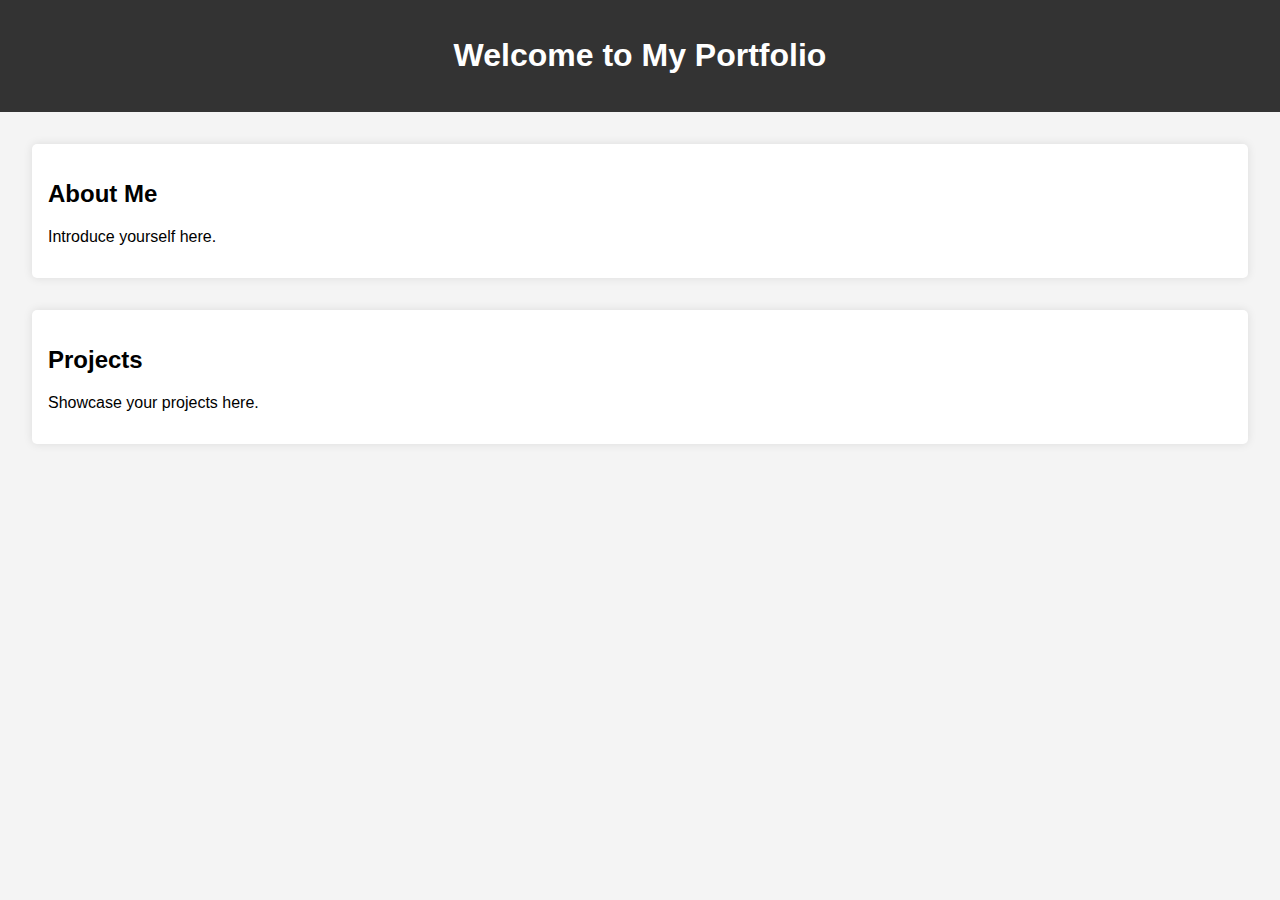
==== Index.html @ 596ab60d "Test1" ====
<!DOCTYPE html>
<html lang="en">
<head>
    <meta charset="UTF-8">
    <meta name="viewport" content="width=device-width, initial-scale=1.0">
    <title>My Portfolio</title>
    <link rel="stylesheet" href="styles.css"> 
</head>
<body>
    <header>
        <h1>Welcome to My Portfolio</h1>
    </header>
    <section>
        <h2>About Me</h2>
        <p>Introduce yourself here.</p>
    </section>
    <section>
        <h2>Projects</h2>
        <p>Showcase your projects here.</p>
    </section>
</body>
</html>
---- styles.css ----
body {
    font-family: Arial, sans-serif;
    margin: 0;
    padding: 0;
    background-color: #f4f4f4;
}

header {
    background-color: #333;
    color: white;
    text-align: center;
    padding: 1em 0;
}

section {
    margin: 2em;
    padding: 1em;
    background-color: white;
    border-radius: 5px;
    box-shadow: 0 0 10px rgba(0, 0, 0, 0.1);
}
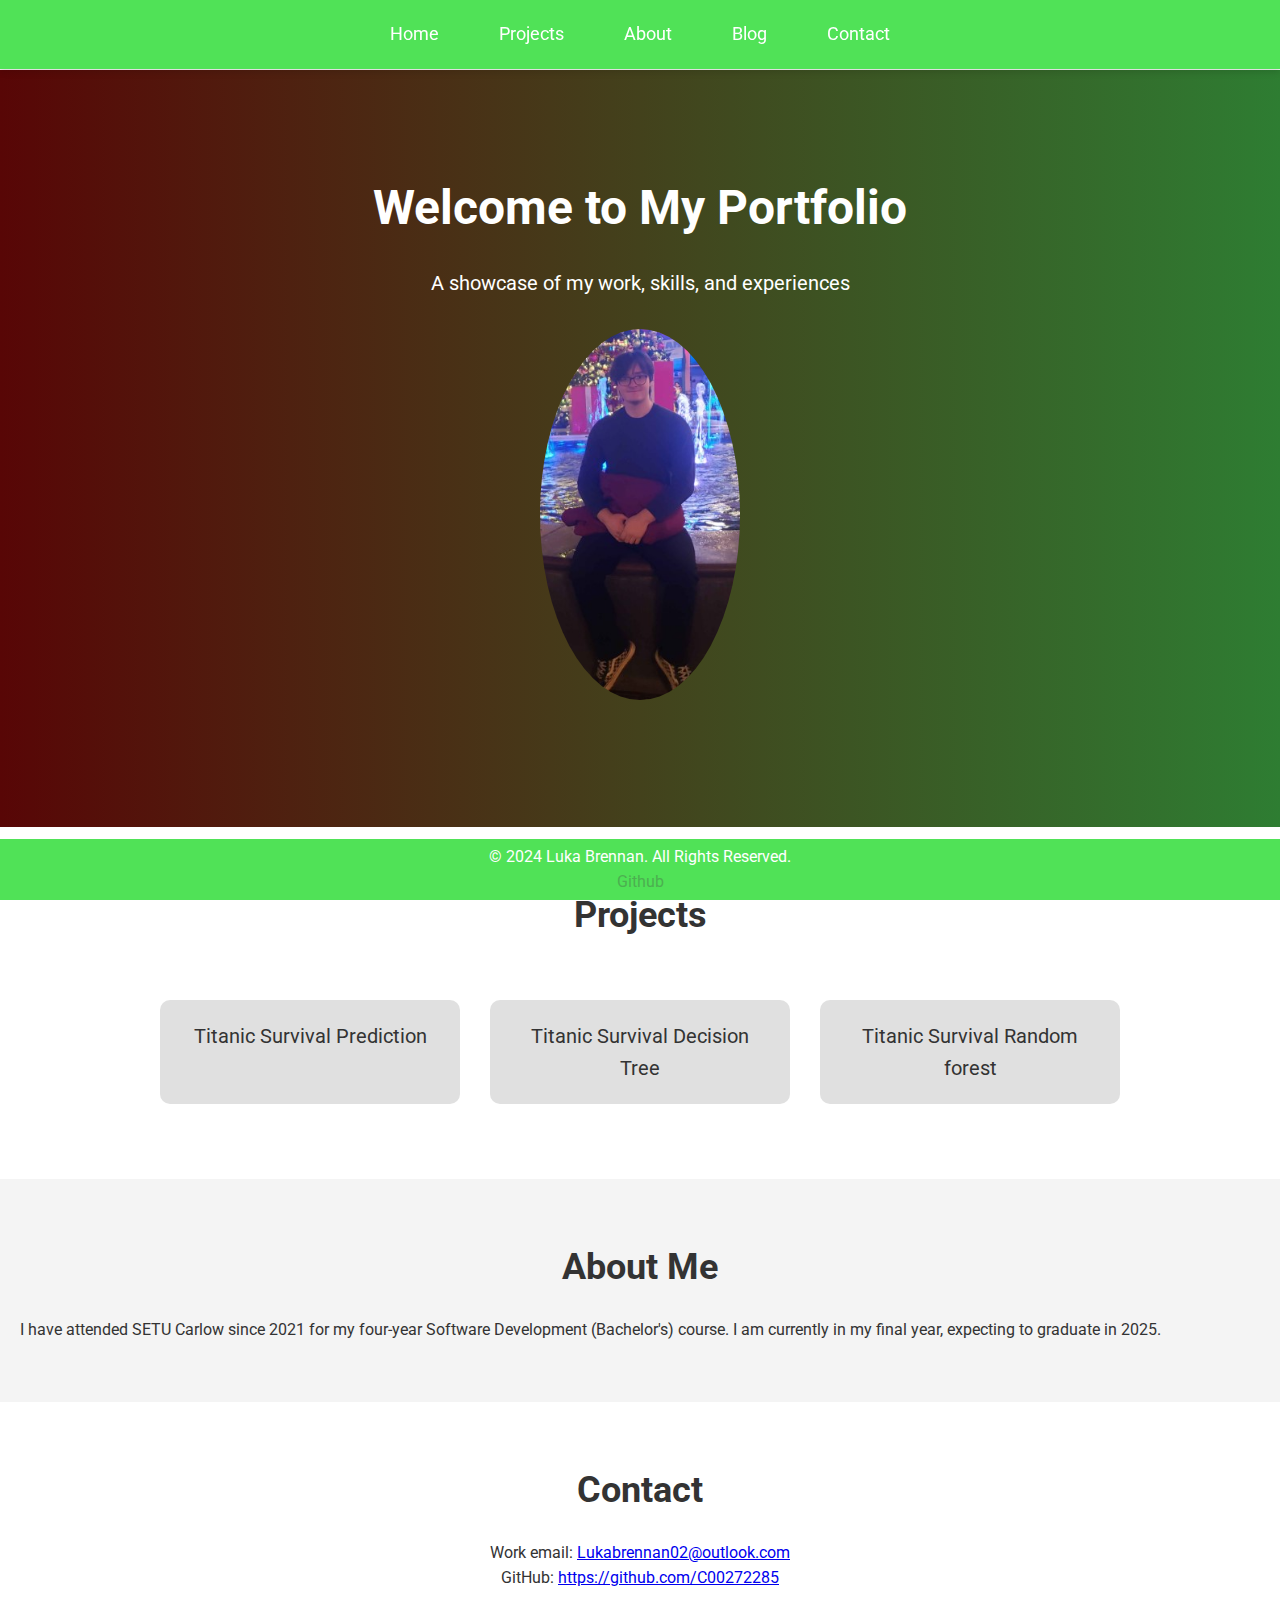
==== commit 9e1f941c: "fix" ====
--- a/Index.html
+++ b/Index.html
@@ -3,20 +3,65 @@
 <head>
     <meta charset="UTF-8">
     <meta name="viewport" content="width=device-width, initial-scale=1.0">
-    <title>My Portfolio</title>
-    <link rel="stylesheet" href="styles.css"> 
+    <title>Luka Brennan</title>
+    <link href="https://fonts.googleapis.com/css2?family=Roboto:wght@400;700&display=swap" rel="stylesheet">
+    <link rel="stylesheet" href="Style.css">
 </head>
 <body>
+
     <header>
-        <h1>Welcome to My Portfolio</h1>
+        <nav>
+            <ul>
+                <li><a href="#home" class="nav-link">Home</a></li>
+                <li><a href="#projects" class="nav-link">Projects</a></li>
+                <li><a href="#about" class="nav-link">About</a></li>
+                <li><a href="#blog" class="nav-link">Blog</a></li>
+                <li><a href="#contact" class="nav-link">Contact</a></li>
+            </ul>
+        </nav>
     </header>
-    <section>
+
+    <section id="home" class="hero">
+        <div class="container">
+            <h1>Welcome to My Portfolio</h1>
+            <p>A showcase of my work, skills, and experiences</p>
+            <img src="Portfolio-image.jpg" alt="Profile image of Luka Brennan" class="profile-img">
+        </div>
+    </section>
+
+    <section id="projects" class="projects">
+        <h2>Projects</h2>
+        <div class="project-grid">
+
+            <div class="project-card">
+                <a href="Titanic.html">Titanic Survival Prediction</a>
+            </div>
+
+            <div class="project-card">
+                <a href="DecisionTrees.html">Titanic Survival Decision Tree</a>
+            </div>
+
+            <div class="project-card">
+                <a href="RandomForest.html">Titanic Survival Random forest</a>
+            </div>
+        </div>
+    </section>
+
+    <section id="about" class="about">
         <h2>About Me</h2>
-        <p>Introduce yourself here.</p>
+        <p>I have attended SETU Carlow since 2021 for my four-year Software Development (Bachelor's) course. I am currently in my final year, expecting to graduate in 2025.</p>
     </section>
-    <section>
-        <h2>Projects</h2>
-        <p>Showcase your projects here.</p>
+
+    <section id="contact" class="contact">
+        <h2>Contact</h2>
+        <p>Work email: <a href="mailto:Lukabrennan02@outlook.com">Lukabrennan02@outlook.com</a></p>
+        <p>GitHub: <a href="https://github.com/C00272285">https://github.com/C00272285</a></p>
     </section>
+
+    <footer>
+        &copy; 2024 Luka Brennan. All Rights Reserved.
+        <p><a href="https://github.com/LukaBrennan">Github</a></p>
+    </footer>
+
 </body>
-</html>+</html>
--- a/Style.css
+++ b/Style.css
@@ -0,0 +1,163 @@
+* {
+    margin: 0;
+    padding: 0;
+    box-sizing: border-box;
+}
+
+body {
+    font-family: 'Roboto', sans-serif;
+    background-color: #f4f4f4;
+    color: #333;
+    line-height: 1.6;
+    padding-top: 70px;
+}
+
+header {
+    position: fixed;
+    top: 0;
+    width: 100%;
+    background-color: #50e257;
+    color: #fff;
+    padding: 20px;
+    z-index: 1000;
+    box-shadow: 0 4px 6px rgba(0, 0, 0, 0.1);
+}
+
+header nav ul {
+    list-style: none;
+    display: flex;
+    justify-content: center;
+    align-items: center;
+}
+
+header nav ul li {
+    margin: 0 15px;
+}
+
+header nav ul li a {
+    color: white;
+    text-decoration: none;
+    font-size: 18px;
+    padding: 10px 15px;
+}
+
+header nav ul li a:hover {
+    background-color: #218838;
+    border-radius: 5px;
+}
+
+.hero {
+    background-image: linear-gradient(to right, #580606, #2E7D32);
+    color: white;
+    text-align: center;
+    padding: 100px 20px;
+}
+
+.hero h1 {
+    font-size: 48px;
+    margin-bottom: 20px;
+}
+
+.hero p {
+    font-size: 20px;
+    margin-bottom: 30px;
+}
+
+.hero .profile-img {
+    border-radius: 50%;
+    width: 200px;
+    margin-bottom: 20px;
+}
+
+.hero .btn {
+    padding: 12px 25px;
+    background-color: #28a745;
+    color: white;
+    border: none;
+    border-radius: 5px;
+    cursor: pointer;
+    font-size: 18px;
+    text-decoration: none;
+}
+
+.hero .btn:hover {
+    background-color: #218838;
+}
+
+.projects {
+    background-color: #fff;
+    padding: 60px 20px;
+}
+
+.projects h2 {
+    text-align: center;
+    font-size: 36px;
+    margin-bottom: 40px;
+}
+
+.project-grid {
+    display: flex;
+    flex-wrap: wrap;
+    justify-content: center;
+}
+
+.project-card {
+    background-color: #e0e0e0;
+    padding: 20px;
+    margin: 15px;
+    width: 300px;
+    text-align: center;
+    border-radius: 10px;
+    transition: transform 0.3s;
+}
+
+.project-card:hover {
+    transform: scale(1.05);
+}
+
+.project-card a {
+    text-decoration: none;
+    color: #333;
+    font-size: 20px;
+}
+
+.about {
+    background-color: #f4f4f4;
+    padding: 60px 20px;
+}
+
+.about h2 {
+    text-align: center;
+    font-size: 36px;
+    margin-bottom: 20px;
+}
+
+.contact {
+    background-color: #fff;
+    padding: 60px 20px;
+    text-align: center;
+}
+
+.contact h2 {
+    font-size: 36px;
+    margin-bottom: 20px;
+}
+
+footer {
+    background-color: #50e257;
+    color: white;
+    text-align: center;
+    padding: 5px;
+    position: fixed;
+    width: 100%;
+    bottom: 0;
+}
+
+footer a {
+    color: #4CAF50;
+    text-decoration: none;
+}
+
+footer a:hover {
+    text-decoration: underline;
+}
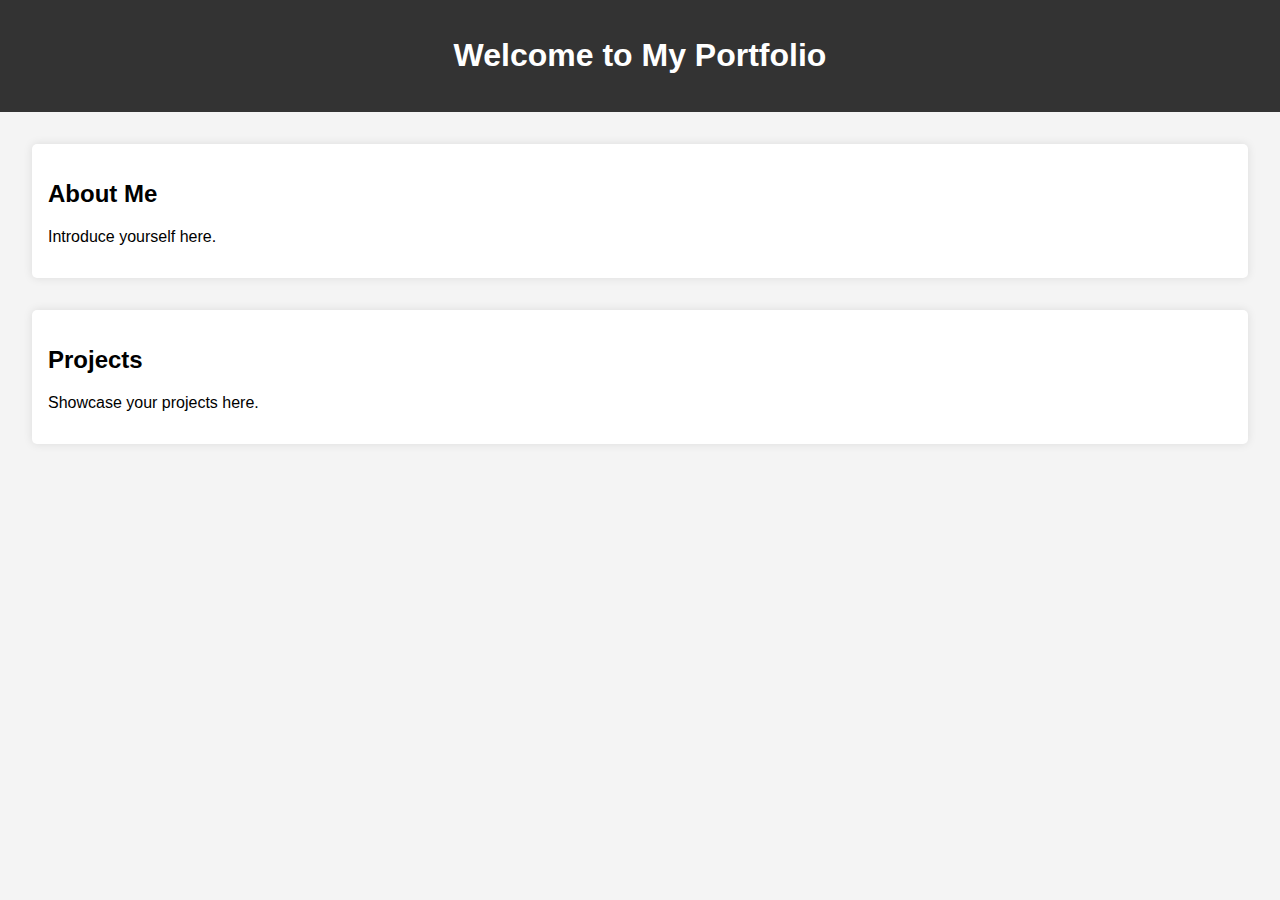
==== commit 7035aaf0: "fixing" ====
--- a/Index.html
+++ b/Index.html
@@ -3,65 +3,20 @@
 <head>
     <meta charset="UTF-8">
     <meta name="viewport" content="width=device-width, initial-scale=1.0">
-    <title>Luka Brennan</title>
-    <link href="https://fonts.googleapis.com/css2?family=Roboto:wght@400;700&display=swap" rel="stylesheet">
-    <link rel="stylesheet" href="Style.css">
+    <title>My Portfolio</title>
+    <link rel="stylesheet" href="styles.css"> 
 </head>
 <body>
-
     <header>
-        <nav>
-            <ul>
-                <li><a href="#home" class="nav-link">Home</a></li>
-                <li><a href="#projects" class="nav-link">Projects</a></li>
-                <li><a href="#about" class="nav-link">About</a></li>
-                <li><a href="#blog" class="nav-link">Blog</a></li>
-                <li><a href="#contact" class="nav-link">Contact</a></li>
-            </ul>
-        </nav>
+        <h1>Welcome to My Portfolio</h1>
     </header>
-
-    <section id="home" class="hero">
-        <div class="container">
-            <h1>Welcome to My Portfolio</h1>
-            <p>A showcase of my work, skills, and experiences</p>
-            <img src="Portfolio-image.jpg" alt="Profile image of Luka Brennan" class="profile-img">
-        </div>
+    <section>
+        <h2>About Me</h2>
+        <p>Introduce yourself here.</p>
     </section>
-
-    <section id="projects" class="projects">
+    <section>
         <h2>Projects</h2>
-        <div class="project-grid">
-
-            <div class="project-card">
-                <a href="Titanic.html">Titanic Survival Prediction</a>
-            </div>
-
-            <div class="project-card">
-                <a href="DecisionTrees.html">Titanic Survival Decision Tree</a>
-            </div>
-
-            <div class="project-card">
-                <a href="RandomForest.html">Titanic Survival Random forest</a>
-            </div>
-        </div>
+        <p>Showcase your projects here.</p>
     </section>
-
-    <section id="about" class="about">
-        <h2>About Me</h2>
-        <p>I have attended SETU Carlow since 2021 for my four-year Software Development (Bachelor's) course. I am currently in my final year, expecting to graduate in 2025.</p>
-    </section>
-
-    <section id="contact" class="contact">
-        <h2>Contact</h2>
-        <p>Work email: <a href="mailto:Lukabrennan02@outlook.com">Lukabrennan02@outlook.com</a></p>
-        <p>GitHub: <a href="https://github.com/C00272285">https://github.com/C00272285</a></p>
-    </section>
-
-    <footer>
-        &copy; 2024 Luka Brennan. All Rights Reserved.
-        <p><a href="https://github.com/LukaBrennan">Github</a></p>
-    </footer>
-
 </body>
-</html>
+</html>--- a/styles.css
+++ b/styles.css
@@ -0,0 +1,21 @@
+body {
+    font-family: Arial, sans-serif;
+    margin: 0;
+    padding: 0;
+    background-color: #f4f4f4;
+}
+
+header {
+    background-color: #333;
+    color: white;
+    text-align: center;
+    padding: 1em 0;
+}
+
+section {
+    margin: 2em;
+    padding: 1em;
+    background-color: white;
+    border-radius: 5px;
+    box-shadow: 0 0 10px rgba(0, 0, 0, 0.1);
+}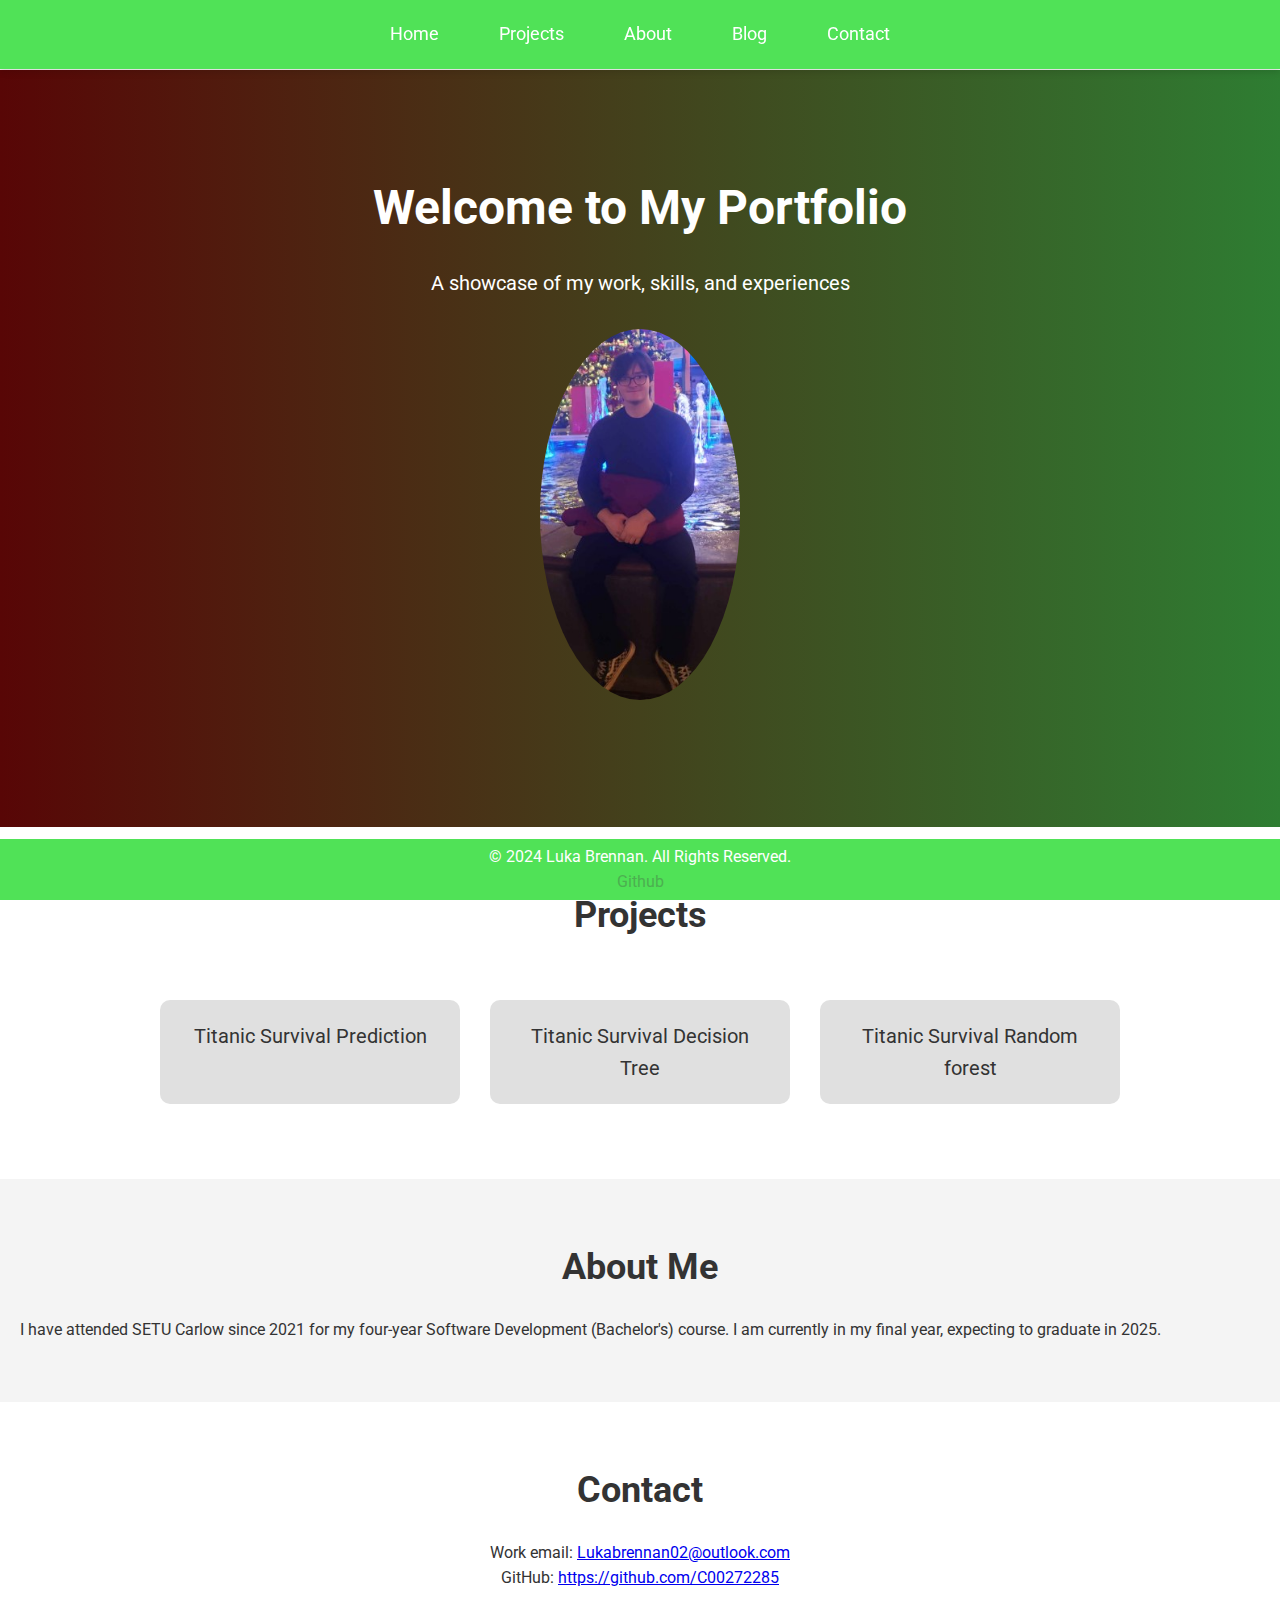
==== commit a2ca7b11: "fix?" ====
--- a/Index.html
+++ b/Index.html
@@ -3,20 +3,65 @@
 <head>
     <meta charset="UTF-8">
     <meta name="viewport" content="width=device-width, initial-scale=1.0">
-    <title>My Portfolio</title>
-    <link rel="stylesheet" href="styles.css"> 
+    <title>Luka Brennan</title>
+    <link href="https://fonts.googleapis.com/css2?family=Roboto:wght@400;700&display=swap" rel="stylesheet">
+    <link rel="stylesheet" href="Style.css">
 </head>
 <body>
+
     <header>
-        <h1>Welcome to My Portfolio</h1>
+        <nav>
+            <ul>
+                <li><a href="#home" class="nav-link">Home</a></li>
+                <li><a href="#projects" class="nav-link">Projects</a></li>
+                <li><a href="#about" class="nav-link">About</a></li>
+                <li><a href="#blog" class="nav-link">Blog</a></li>
+                <li><a href="#contact" class="nav-link">Contact</a></li>
+            </ul>
+        </nav>
     </header>
-    <section>
+
+    <section id="home" class="hero">
+        <div class="container">
+            <h1>Welcome to My Portfolio</h1>
+            <p>A showcase of my work, skills, and experiences</p>
+            <img src="Portfolio-image.jpg" alt="Profile image of Luka Brennan" class="profile-img">
+        </div>
+    </section>
+
+    <section id="projects" class="projects">
+        <h2>Projects</h2>
+        <div class="project-grid">
+
+            <div class="project-card">
+                <a href="Titanic.html">Titanic Survival Prediction</a>
+            </div>
+
+            <div class="project-card">
+                <a href="DecisionTrees.html">Titanic Survival Decision Tree</a>
+            </div>
+
+            <div class="project-card">
+                <a href="RandomForest.html">Titanic Survival Random forest</a>
+            </div>
+        </div>
+    </section>
+
+    <section id="about" class="about">
         <h2>About Me</h2>
-        <p>Introduce yourself here.</p>
+        <p>I have attended SETU Carlow since 2021 for my four-year Software Development (Bachelor's) course. I am currently in my final year, expecting to graduate in 2025.</p>
     </section>
-    <section>
-        <h2>Projects</h2>
-        <p>Showcase your projects here.</p>
+
+    <section id="contact" class="contact">
+        <h2>Contact</h2>
+        <p>Work email: <a href="mailto:Lukabrennan02@outlook.com">Lukabrennan02@outlook.com</a></p>
+        <p>GitHub: <a href="https://github.com/C00272285">https://github.com/C00272285</a></p>
     </section>
+
+    <footer>
+        &copy; 2024 Luka Brennan. All Rights Reserved.
+        <p><a href="https://github.com/LukaBrennan">Github</a></p>
+    </footer>
+
 </body>
-</html>+</html>
--- a/Style.css
+++ b/Style.css
@@ -0,0 +1,163 @@
+* {
+    margin: 0;
+    padding: 0;
+    box-sizing: border-box;
+}
+
+body {
+    font-family: 'Roboto', sans-serif;
+    background-color: #f4f4f4;
+    color: #333;
+    line-height: 1.6;
+    padding-top: 70px;
+}
+
+header {
+    position: fixed;
+    top: 0;
+    width: 100%;
+    background-color: #50e257;
+    color: #fff;
+    padding: 20px;
+    z-index: 1000;
+    box-shadow: 0 4px 6px rgba(0, 0, 0, 0.1);
+}
+
+header nav ul {
+    list-style: none;
+    display: flex;
+    justify-content: center;
+    align-items: center;
+}
+
+header nav ul li {
+    margin: 0 15px;
+}
+
+header nav ul li a {
+    color: white;
+    text-decoration: none;
+    font-size: 18px;
+    padding: 10px 15px;
+}
+
+header nav ul li a:hover {
+    background-color: #218838;
+    border-radius: 5px;
+}
+
+.hero {
+    background-image: linear-gradient(to right, #580606, #2E7D32);
+    color: white;
+    text-align: center;
+    padding: 100px 20px;
+}
+
+.hero h1 {
+    font-size: 48px;
+    margin-bottom: 20px;
+}
+
+.hero p {
+    font-size: 20px;
+    margin-bottom: 30px;
+}
+
+.hero .profile-img {
+    border-radius: 50%;
+    width: 200px;
+    margin-bottom: 20px;
+}
+
+.hero .btn {
+    padding: 12px 25px;
+    background-color: #28a745;
+    color: white;
+    border: none;
+    border-radius: 5px;
+    cursor: pointer;
+    font-size: 18px;
+    text-decoration: none;
+}
+
+.hero .btn:hover {
+    background-color: #218838;
+}
+
+.projects {
+    background-color: #fff;
+    padding: 60px 20px;
+}
+
+.projects h2 {
+    text-align: center;
+    font-size: 36px;
+    margin-bottom: 40px;
+}
+
+.project-grid {
+    display: flex;
+    flex-wrap: wrap;
+    justify-content: center;
+}
+
+.project-card {
+    background-color: #e0e0e0;
+    padding: 20px;
+    margin: 15px;
+    width: 300px;
+    text-align: center;
+    border-radius: 10px;
+    transition: transform 0.3s;
+}
+
+.project-card:hover {
+    transform: scale(1.05);
+}
+
+.project-card a {
+    text-decoration: none;
+    color: #333;
+    font-size: 20px;
+}
+
+.about {
+    background-color: #f4f4f4;
+    padding: 60px 20px;
+}
+
+.about h2 {
+    text-align: center;
+    font-size: 36px;
+    margin-bottom: 20px;
+}
+
+.contact {
+    background-color: #fff;
+    padding: 60px 20px;
+    text-align: center;
+}
+
+.contact h2 {
+    font-size: 36px;
+    margin-bottom: 20px;
+}
+
+footer {
+    background-color: #50e257;
+    color: white;
+    text-align: center;
+    padding: 5px;
+    position: fixed;
+    width: 100%;
+    bottom: 0;
+}
+
+footer a {
+    color: #4CAF50;
+    text-decoration: none;
+}
+
+footer a:hover {
+    text-decoration: underline;
+}
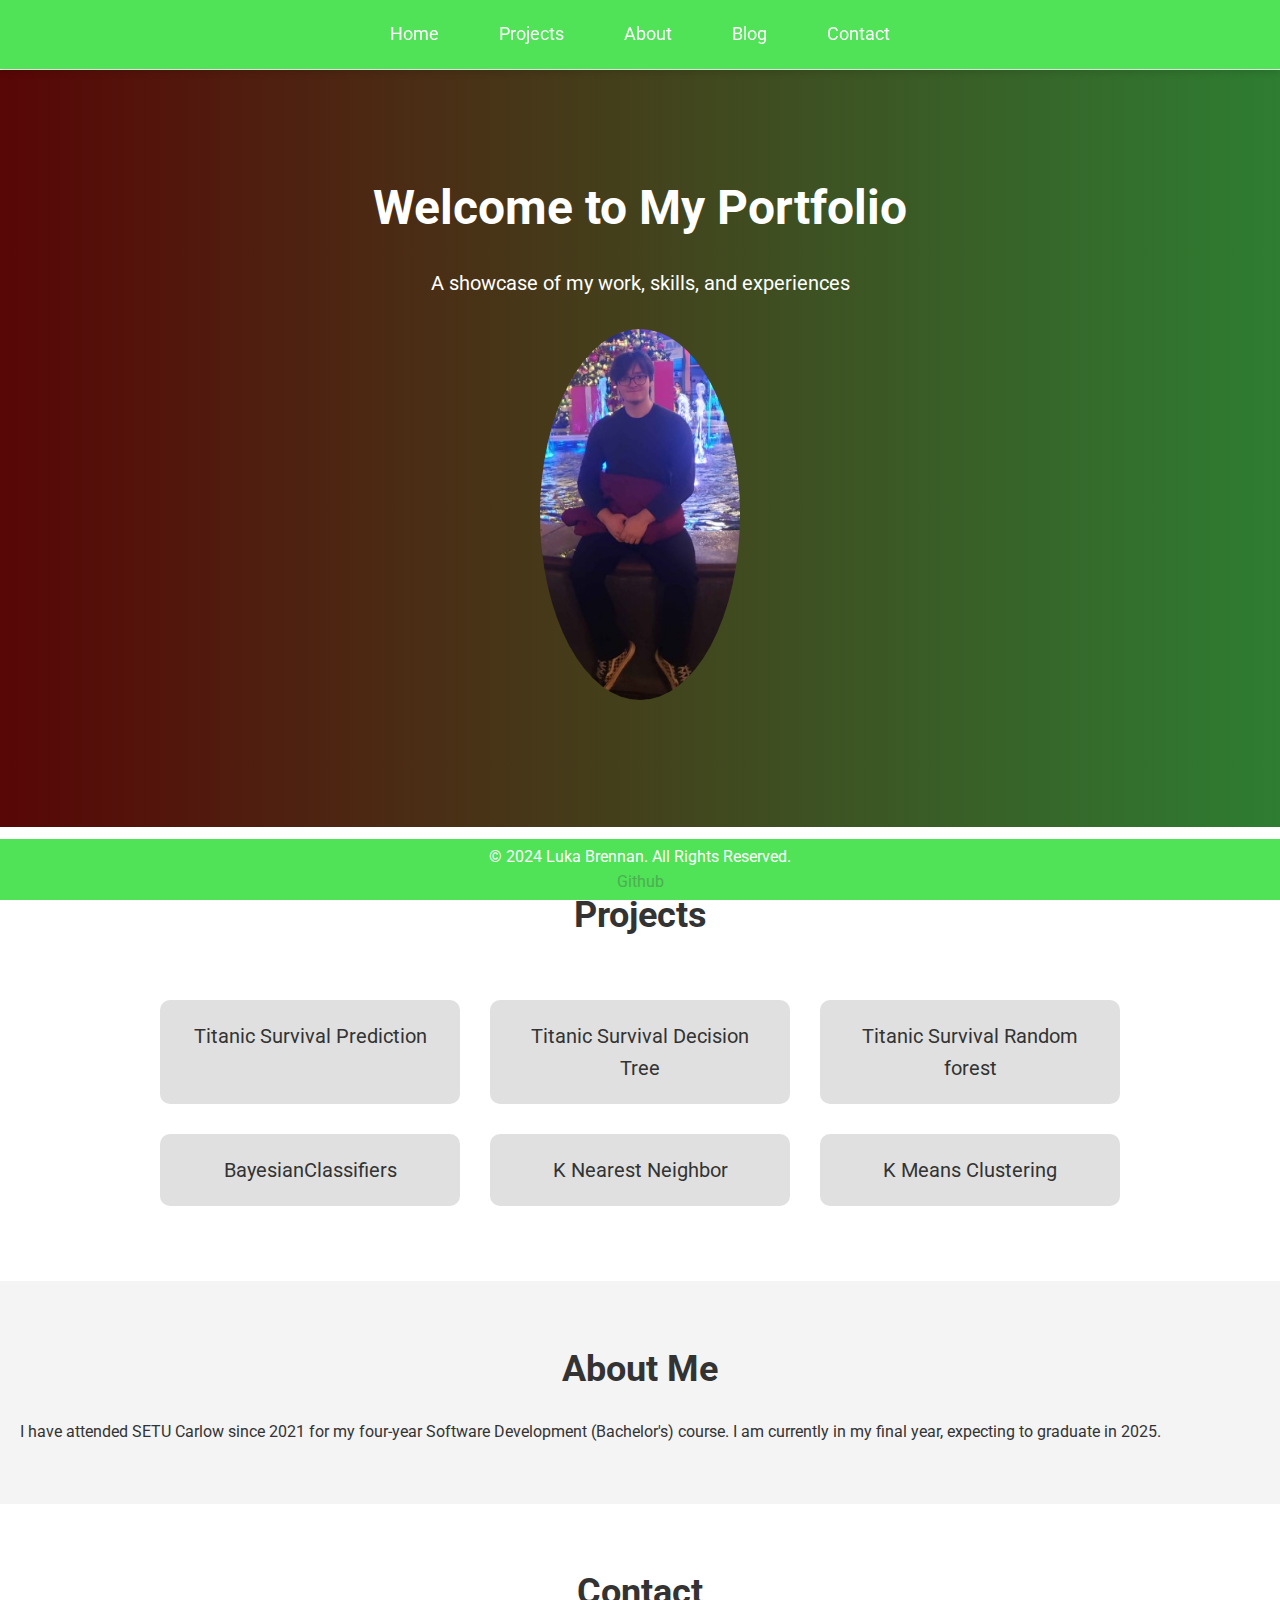
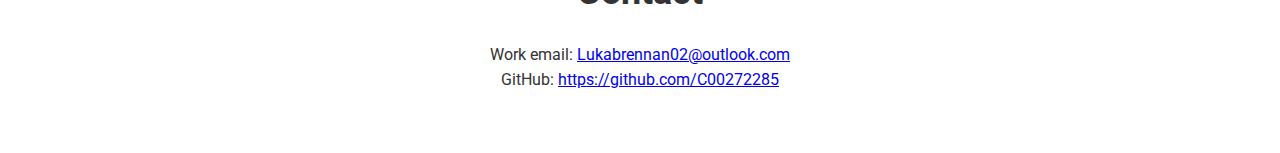
==== commit 275008ee: "Small change" ====
--- a/Index.html
+++ b/Index.html
@@ -44,6 +44,18 @@
             <div class="project-card">
                 <a href="RandomForest.html">Titanic Survival Random forest</a>
             </div>
+            
+            <div class="project-card">
+                <a href="BayesianClassifiers.html">BayesianClassifiers</a>
+            </div>
+
+            <div class="project-card">
+                <a href="KNN.html">K Nearest Neighbor </a>
+            </div>
+
+            <div class="project-card">
+                <a href="KMC.html">K Means Clustering</a>
+            </div>
         </div>
     </section>
 
